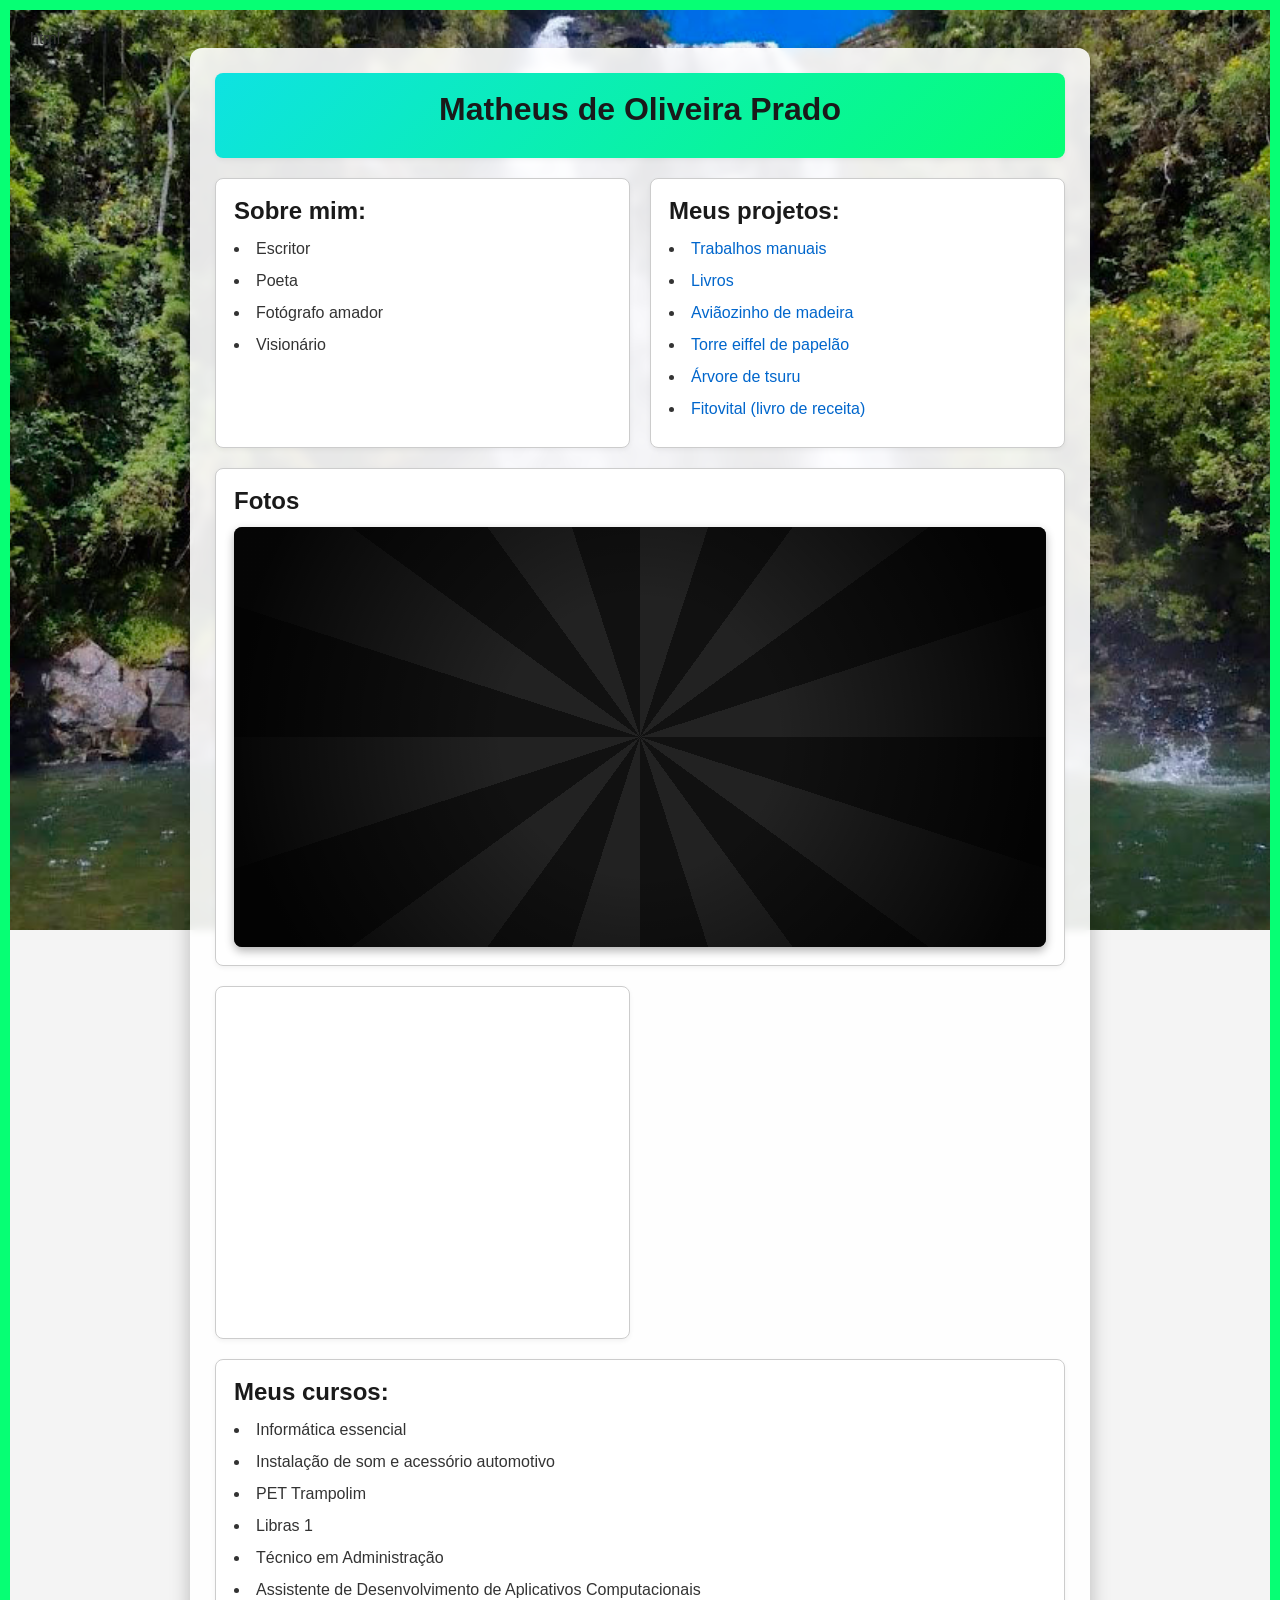
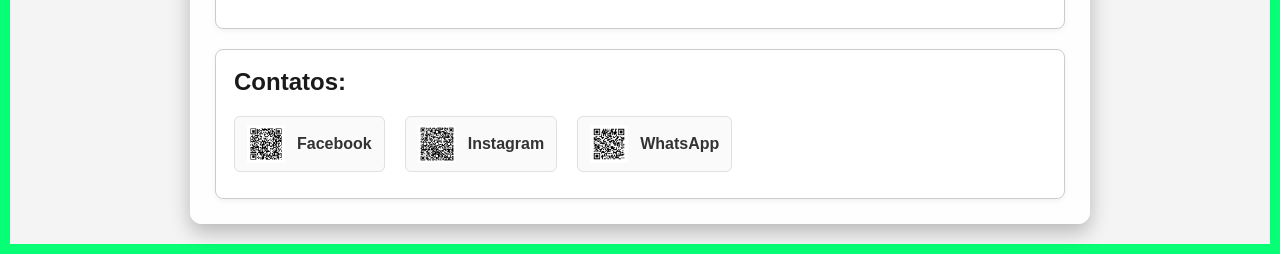
==== aportifolio.html @ b3602ac9 "Refactor code structure for improved readability and maintainability" ====
html
<!DOCTYPE html>
<html lang="pt-BR">
<head>
    <meta charset="UTF-8">
    <meta name="viewport" content="width=device-width, initial-scale=1.0">
    <title>Portfólio - Matheus de Oliveira Prado</title>
    <link rel="stylesheet" href="portifolio.css">
</head>
<body>

    <div class="conteiner">
        <div class="header">
            <h1>Matheus de Oliveira Prado</h1>
        </div>

        <div class="sobre">
            <h2>Sobre mim:</h2>
            <ul>
                <li>Escritor</li>
                <li>Poeta</li>
                <li>Fotógrafo amador</li>
                <li>Visionário</li>
            </ul>
        </div>

        <div class="projetos">
            <div class="intensprojetos">
                <h2>Meus projetos:</h2>
                <ul>
                    <li><a href="#">Trabalhos manuais</a></li>
                    <li><a href="#">Livros</a></li>
                    <li><a href="#">Aviãozinho de madeira</a></li>
                    <li><a href="#">Torre eiffel de papelão</a></li>
                    <li><a href="#">Árvore de tsuru</a></li>
                    <li><a href="#">Fitovital (livro de receita)</a></li>
                </ul>
            </div>
        </div>

        <!-- Div Fotos Totalmente Protegida -->
        <div class="fotos">
            <h2>Fotos</h2>
            <div class="carrossel espiral">
                <div class="slide"><img src="img/IMG_20240623_125159.jpg" alt="Imagem 1"></div>
                <div class="slide"><img src="img/IMG_20250726_112101733_SR.jpg"Imagem 2"></div>
                <div class="slide"><img src="img/IMG_20250726_135508634_HDR.jpg"Imagem 3"></div>
                <div class="slide"><img src="img/IMG_20250730_075750817_HDR.jpg"Imagem 4"></div>
                <div class="slide"><img src="img/IMG_20250804_163452559_MFNR.jpg"Imagem 5"></div>
                <div class="slide"><img src="img/DSCN0360.JPG"Imagem 7"></div>
            </div>
        </div>

        <!-- YOUTUBE -->
        <div class="video">
            <iframe width="100%" height="315" src="https://www.youtube.com/embed/O2ZXjK7Viug?si=tSBOsBGR1medBJj8" title="YouTube video player" frameborder="0" allow="accelerometer; autoplay; clipboard-write; encrypted-media; gyroscope; picture-in-picture; web-share" referrerpolicy="strict-origin-when-cross-origin" allowfullscreen></iframe>
        </div>

        <div class="cursos">
            <h2>Meus cursos:</h2>
            <ul>
                <li>Informática essencial</li>
                <li>Instalação de som e acessório automotivo</li>
                <li>PET Trampolim</li>
                <li>Libras 1</li>
                <li>Técnico em Administração</li>
                <li>Assistente de Desenvolvimento de Aplicativos Computacionais</li>
            </ul>
        </div>

        <div class="contato">
            <h2>Contatos:</h2>
            <ul>
                <li>
                    <a href="https://facebook.com" target="_blank">
                        <img src="img/facebook (2).png" class="qr" alt="QR Code Facebook"> Facebook
                    </a>
                </li>
                <li>
                    <a href="https://instagram.com" target="_blank">
                        <img src="img/instagram.png" class="qr2" alt="QR Code Instagram"> Instagram
                    </a>
                </li>
                <li>                    
                    <a href="https://wa.me/qr/D6PLWUPPYKBSC1/" target="_blank">
                        <img src="img/qrcode (2).png" class="qr3" alt="QR Code Whatsapp"> WhatsApp
                    </a>                    
                </li>
            </ul>
        </div>
    </div>

</body>
</html>
---- portifolio.css ----
/* ===================================================
           RESET & CONFIGURAÇÕES GERAIS
        =================================================== */
        * { 
            margin: 0; 
            padding: 0; 
            box-sizing: border-box; 
        }

        body {
            font-family: Arial, Helvetica, sans-serif;
            color: #333;
            background: url('img/melhores-cachoeiras-do-sul-de-minas-cachoeira-dos-garcias.jpg') center/cover no-repeat fixed;
            background-color: #f4f4f4;
            padding: 20px;
            border: #06ff74 solid 10px;
            animation: animacaoBorda 3s ease infinite;
            min-height: 100vh;
        }

        @keyframes animacaoBorda {
            0% { border-color: #06ff74; }
            50% { border-color: #0ee2e2; }
            100% { border-color: #06ff74; }
        }

        /* ===================================================
           CONTAINER PRINCIPAL (GRID)
        =================================================== */
        .conteiner {
            max-width: 900px;
            margin: 0 auto;
            padding: 25px;
            background-color: rgba(255, 255, 255, 0.9);
            border-radius: 12px;
            box-shadow: 0 8px 20px rgba(0,0,0,0.25);
            backdrop-filter: blur(4px);
            display: grid;
            grid-template-columns: 1fr 1fr;
            gap: 20px;
        }

        /* Aplica borda e fundo APENAS aos blocos principais (filhos diretos) */
        .conteiner > div {
            border: 1px solid #ccc;
            border-radius: 8px;
            padding: 18px;
            background: #ffffff;
            box-shadow: 0 2px 5px rgba(0,0,0,0.05);
        }

        /* ===================================================
           SEÇÕES ESPECÍFICAS
        =================================================== */
        h1, h2 {
            margin-bottom: 12px;
            color: #1a1a1a;
        }

        ul {
            list-style-position: inside;
        }

        li {
            margin-bottom: 8px;
            line-height: 1.5;
        }

        a {
            color: #0066cc;
            text-decoration: none;
            transition: color 0.2s;
        }

        a:hover {
            text-decoration: underline;
            color: #004499;
        }

        /* Cabeçalho */
        .header {
            grid-column: 1 / -1;
            text-align: center;
            background: linear-gradient(135deg, #0ee2e2, #06ff74) !important;
            color: #0f2b1d;
            border: none !important;
        }

        /* Sobre e Projetos ficam lado a lado */
        .sobre, .projetos {
            min-height: 220px;
        }

        /* Fotos */
        .fotos {
            grid-column: 1 / -1;
            overflow: hidden;
        }

        /* Vídeo do YouTube Responsivo */
        .video-container {
            grid-column: 1 / -1;
            padding: 12px !important;
        }

        .video-wrapper {
            position: relative;
            width: 100%;
            padding-bottom: 56.25%; /* Proporção 16:9 */
            height: 0;
            overflow: hidden;
            border-radius: 6px;
        }

        .video-wrapper iframe {
            position: absolute;
            top: 0;
            left: 0;
            width: 100%;
            height: 100%;
            border: 0;
        }

        /* Cursos */
        .cursos {
            grid-column: 1 / -1;
        }

        /* Contato */
        .contato {
            grid-column: 1 / -1;
        }

        .contato ul {
            list-style: none;
            display: flex;
            flex-wrap: wrap;
            gap: 20px;
            padding-top: 8px;
        }

        .contato li a {
            display: flex;
            align-items: center;
            gap: 12px;
            font-size: 16px;
            font-weight: bold;
            color: #333;
            padding: 8px 12px;
            border-radius: 6px;
            border: 1px solid #e0e0e0;
            background: #fafafa;
            transition: all 0.2s;
        }

        .contato li a:hover {
            background: #f0f0f0;
            transform: translateY(-2px);
            text-decoration: none;
        }

        .contato img {
            width: 38px;
            height: 38px;
            object-fit: contain;
        }

        /* ===================================================
           CARROSSEL DE FOTOS (7 FOTOS: 35 SEGUNDOS TOTAL)
        =================================================== */
        .carrossel {
            width: 100%;
            height: 420px;
            position: relative;
            overflow: hidden;
            border-radius: 8px;
            margin-top: 10px;
            box-shadow: 0 4px 10px rgba(0,0,0,0.3);
            background-color: #000;
        }
        
        .slide {
            position: absolute;
            inset: 0;
            width: 100%;
            height: 100%;
            opacity: 0;
            animation: trocaSlide 35s infinite;
            display: flex;
            align-items: center;
            justify-content: center;
        }
        
        .slide img {
            max-width: 100%;
            max-height: 100%;
            object-fit: contain;
        }

        /* Efeito Espiral no fundo do Carrossel */
        .carrossel.espiral {
            background: repeating-conic-gradient(#222 0% 5%, #111 5% 10%);
        }
        .carrossel.espiral::after {
            content: '';
            position: absolute;
            inset: 0;
            background: radial-gradient(circle, transparent 30%, rgba(0,0,0,0.85) 90%);
            pointer-events: none;
        }

        /* Delays ajustados para 7 imagens (5s cada) */
        .slide:nth-child(1) { animation-delay: 0s; }
        .slide:nth-child(2) { animation-delay: 5s; }
        .slide:nth-child(3) { animation-delay: 10s; }
        .slide:nth-child(4) { animation-delay: 15s; }
        .slide:nth-child(5) { animation-delay: 20s; }
        .slide:nth-child(6) { animation-delay: 25s; }
        .slide:nth-child(7) { animation-delay: 30s; }

        @keyframes trocaSlide {
            0%   { opacity: 0; }
            3%   { opacity: 1; }
            14%  { opacity: 1; }
            17%  { opacity: 0; }
            100% { opacity: 0; }
        }

        /* ===================================================
           RESPONSIVIDADE (CELULARES E TABLETS)
        =================================================== */
        @media (max-width: 700px) {
            body {
                padding: 10px;
                border-width: 6px;
            }

            .conteiner {
                grid-template-columns: 1fr;
                padding: 15px;
                gap: 15px;
            }

            .carrossel {
                height: 280px;
            }

            .contato ul {
                flex-direction: column;
            }
        }
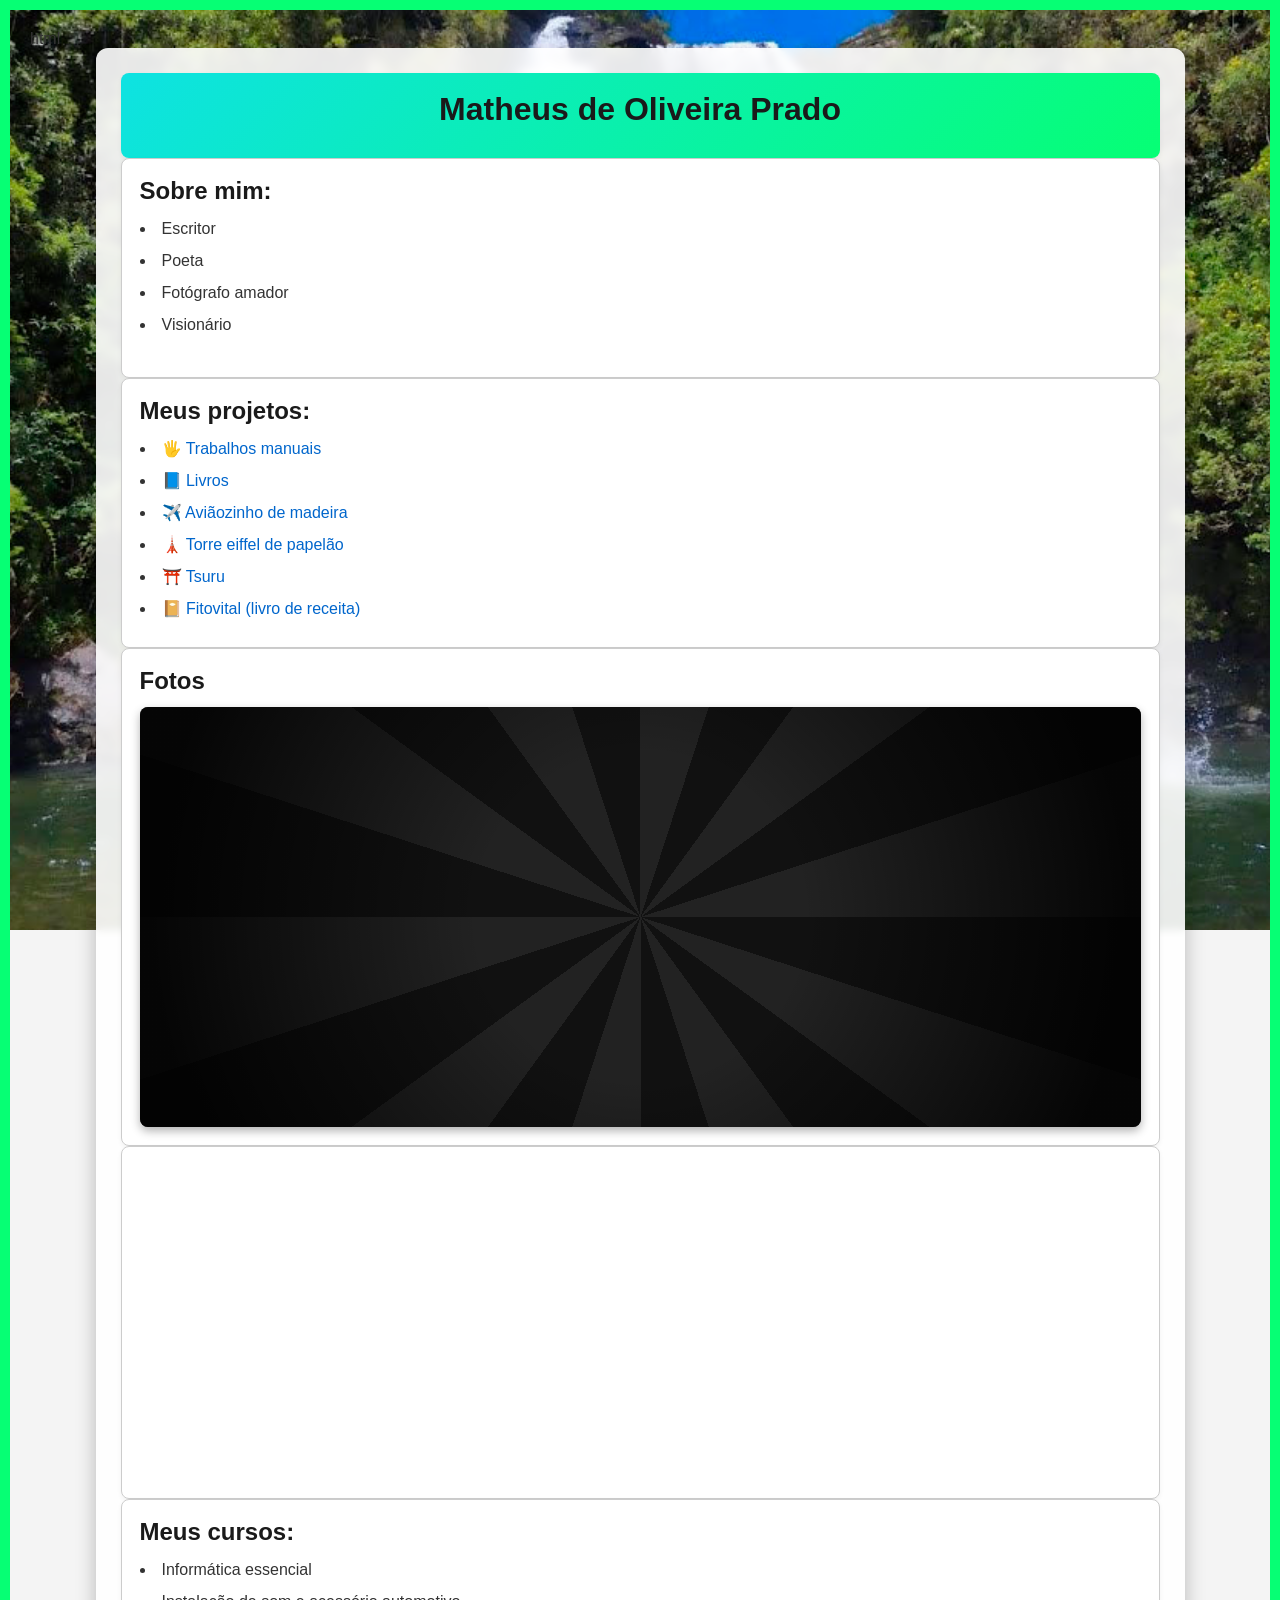
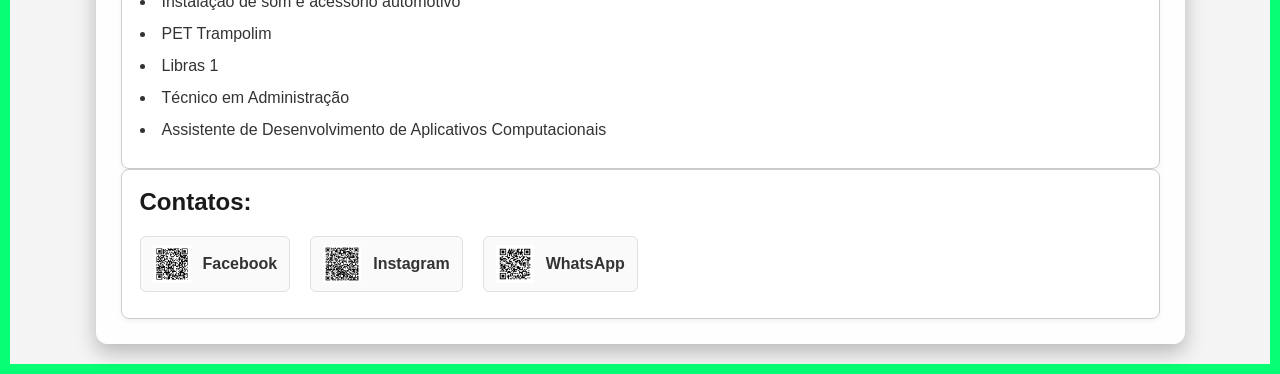
==== commit 6d8f35ba: "Add new HTML files for Torre Eiffel and Tsuru images - Created torre.html with a link back to the po" ====
--- a/aportifolio.html
+++ b/aportifolio.html
@@ -28,12 +28,13 @@
             <div class="intensprojetos">
                 <h2>Meus projetos:</h2>
                 <ul>
-                    <li><a href="#">Trabalhos manuais</a></li>
-                    <li><a href="#">Livros</a></li>
-                    <li><a href="#">Aviãozinho de madeira</a></li>
-                    <li><a href="#">Torre eiffel de papelão</a></li>
-                    <li><a href="#">Árvore de tsuru</a></li>
-                    <li><a href="#">Fitovital (livro de receita)</a></li>
+                    
+                    <li><a href="carrossel.html">🖐️ Trabalhos manuais</a></li>
+                    <li><a href="https://www.amazon.com.br/Natureza-poemas-incertos-Matheus-Oliveira/dp/8551869345">📘 Livros</a></li>
+                    <li><a href="aviao.html">✈️ Aviãozinho de madeira</a></li>
+                    <li><a href="torre.html">🗼 Torre eiffel de papelão</a></li>
+                    <li><a href="tsuru.html"> ⛩️ Tsuru</a></li>
+                    <li><a href="pdf.html">📔 Fitovital (livro de receita)</a></li>
                 </ul>
             </div>
         </div>
--- a/portifolio.css
+++ b/portifolio.css
@@ -29,14 +29,14 @@
            CONTAINER PRINCIPAL (GRID)
         =================================================== */
         .conteiner {
-            max-width: 900px;
+            max-width: 1089px;
             margin: 0 auto;
             padding: 25px;
             background-color: rgba(255, 255, 255, 0.9);
             border-radius: 12px;
             box-shadow: 0 8px 20px rgba(0,0,0,0.25);
             backdrop-filter: blur(4px);
-            display: grid;
+            /* display: grid; */
             grid-template-columns: 1fr 1fr;
             gap: 20px;
         }
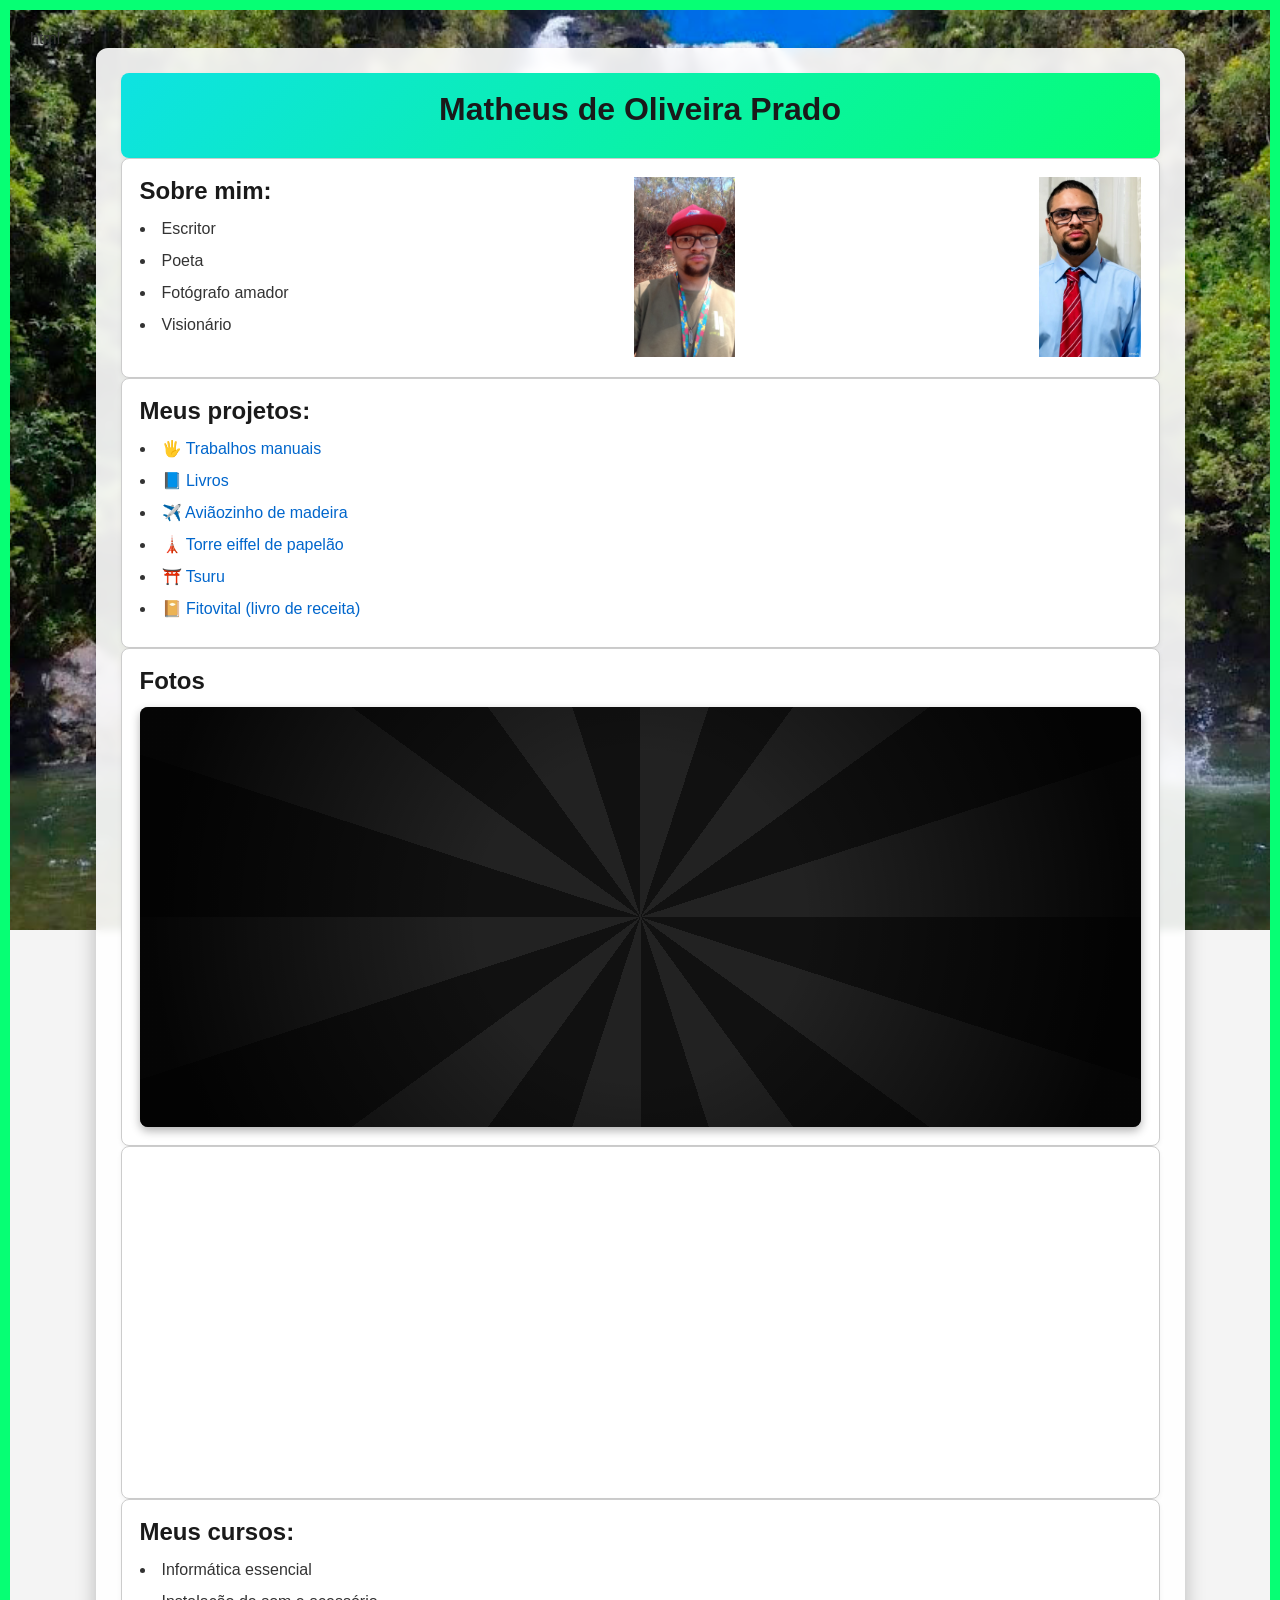
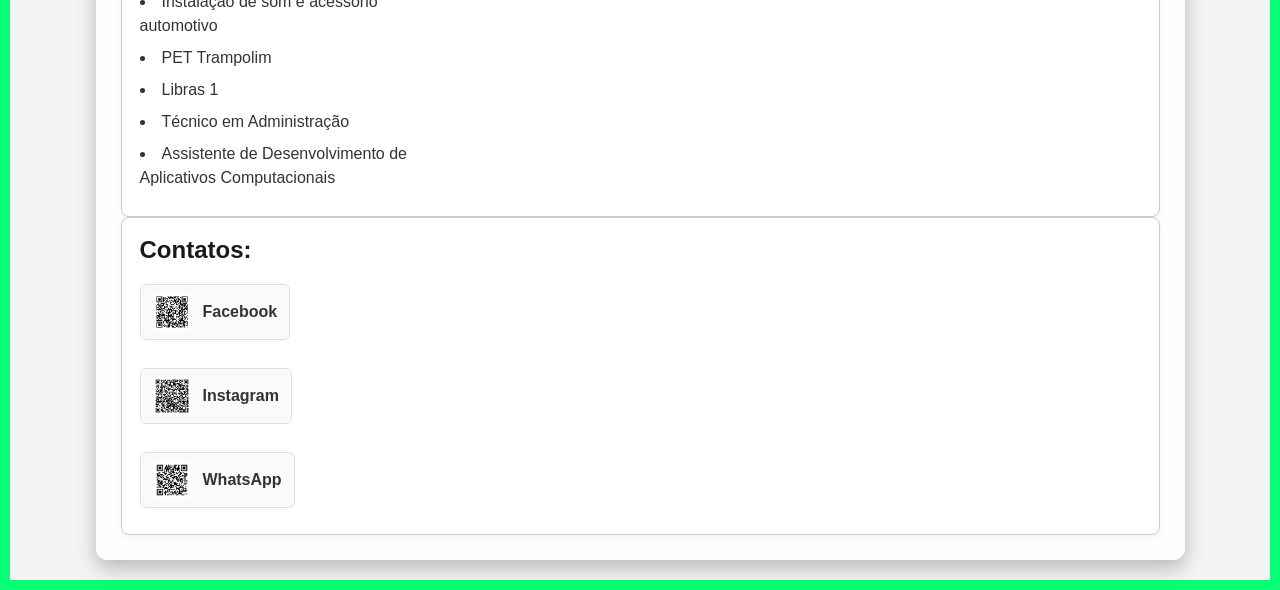
==== commit 5eeb58f0: "Refactor code structure for improved readability and maintainability" ====
--- a/aportifolio.html
+++ b/aportifolio.html
@@ -15,13 +15,20 @@
         </div>
 
         <div class="sobre">
-            <h2>Sobre mim:</h2>
+           
+             <div class="caixa_img">
+                <img src="img3/IMG-20251023-WA0010.jpeg" alt="" class="img_pessoal">
+                <img src="img3/IMG_20261119_083810_099.webp" alt="" class="img_pessoal">
+            </div>
+             <h2>Sobre mim:</h2>
             <ul>
                 <li>Escritor</li>
                 <li>Poeta</li>
                 <li>Fotógrafo amador</li>
                 <li>Visionário</li>
             </ul>
+           
+
         </div>
 
         <div class="projetos">
@@ -34,7 +41,7 @@
                     <li><a href="aviao.html">✈️ Aviãozinho de madeira</a></li>
                     <li><a href="torre.html">🗼 Torre eiffel de papelão</a></li>
                     <li><a href="tsuru.html"> ⛩️ Tsuru</a></li>
-                    <li><a href="pdf.html">📔 Fitovital (livro de receita)</a></li>
+                     <li><a href="  pdf/matheus24.pdf"> 📔 Fitovital (livro de receita)</a></li>
                 </ul>
             </div>
         </div>
@@ -44,11 +51,12 @@
             <h2>Fotos</h2>
             <div class="carrossel espiral">
                 <div class="slide"><img src="img/IMG_20240623_125159.jpg" alt="Imagem 1"></div>
-                <div class="slide"><img src="img/IMG_20250726_112101733_SR.jpg"Imagem 2"></div>
-                <div class="slide"><img src="img/IMG_20250726_135508634_HDR.jpg"Imagem 3"></div>
-                <div class="slide"><img src="img/IMG_20250730_075750817_HDR.jpg"Imagem 4"></div>
-                <div class="slide"><img src="img/IMG_20250804_163452559_MFNR.jpg"Imagem 5"></div>
-                <div class="slide"><img src="img/DSCN0360.JPG"Imagem 7"></div>
+                <div class="slide"><img src="img/IMG_20250726_112101733_SR.jpg" alt="imagem 2"></div>
+                <div class="slide"><img src="img/IMG_20250726_135508634_HDR.jpg" alt="Imagem 3"></div>
+                <div class="slide"><img src="img/IMG_20250730_075750817_HDR.jpg" alt="Imagem 4"></div>
+                <div class="slide"><img src="img/IMG_20250804_163452559_MFNR.jpg" alt="Imagem 5"></div>
+                <div class="slide"><img src="img/DSCN0360.JPG" alt="Imagem 6"></div>
+                <div class="slide"><img src="img3/IMG_20250726_112100811_SR.jpg" alt="Imagem 7"></div>
             </div>
         </div>
 
--- a/portifolio.css
+++ b/portifolio.css
@@ -60,6 +60,7 @@
 
         ul {
             list-style-position: inside;
+            width: 300px;
         }
 
         li {
@@ -210,6 +211,23 @@
             pointer-events: none;
         }
 
+        .sobre ul li{
+            width: 300px;
+        }
+        .img_pessoal{
+            height: 180px;
+        }
+        .img_pessoal:last-of-type{
+            margin-left: 300px;
+        }
+
+        .caixa_img{
+            /* border: solid 1px #000; */
+            /* padding: 20px; */
+            /* width: 300px; */
+           float: right;
+        }
+
         /* Delays ajustados para 7 imagens (5s cada) */
         .slide:nth-child(1) { animation-delay: 0s; }
         .slide:nth-child(2) { animation-delay: 5s; }
